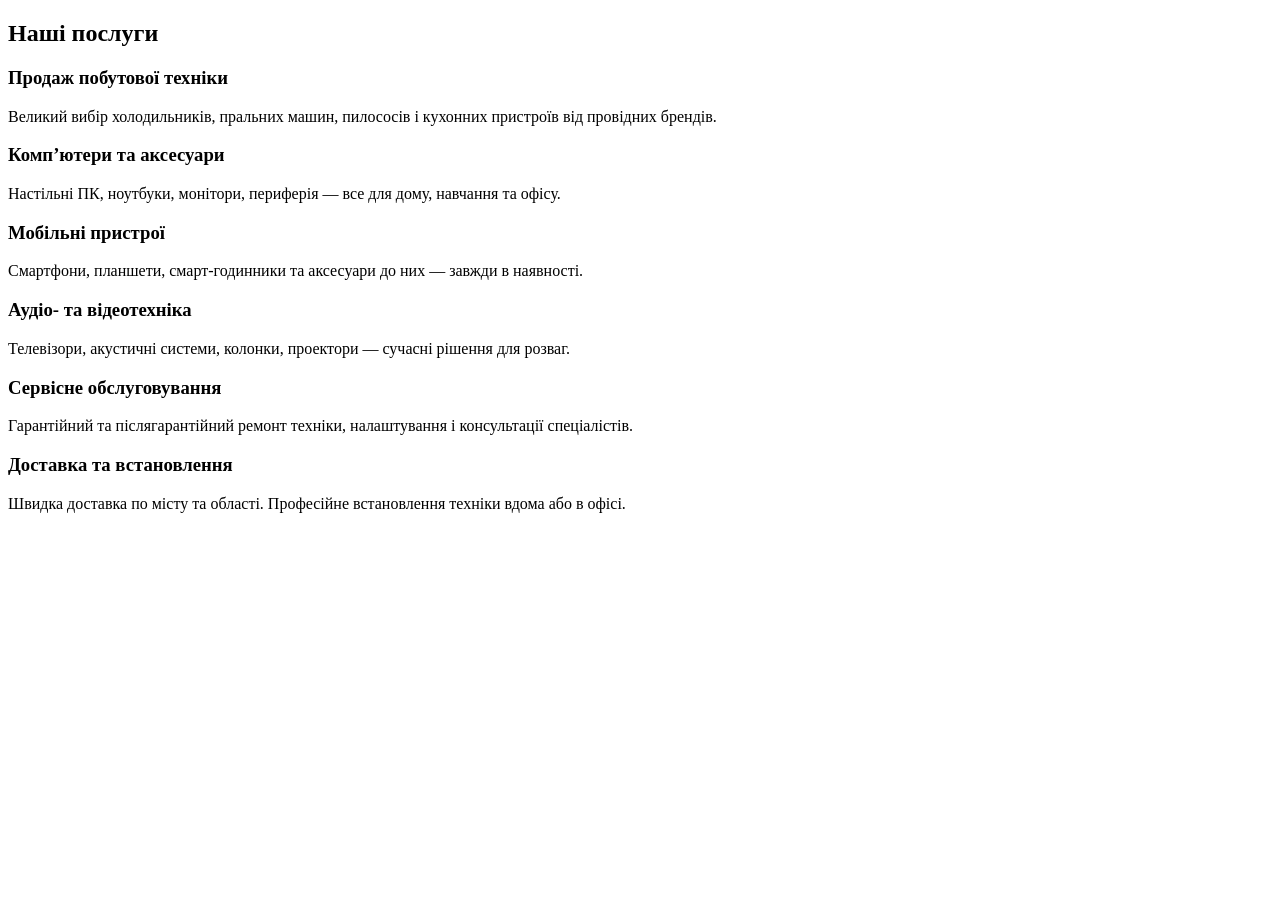
==== ourservices.html @ 548ecca2 "marsik" ====
<!DOCTYPE html>
<html lang="uk">
<head>
  <meta charset="UTF-8">
  <meta name="viewport" content="width=device-width, initial-scale=1.0">
  <title>Наші послуги — DI-digital import</title>
  <link rel="stylesheet" href="style.css">
</head>
<body>
  <section class="services">
    <h2>Наші послуги</h2>
    <div class="grid-services">
      <div class="service">
        <h3>Продаж побутової техніки</h3>
        <p>Великий вибір холодильників, пральних машин, пилососів і кухонних пристроїв від провідних брендів.</p>
      </div>
      <div class="service">
        <h3>Комп’ютери та аксесуари</h3>
        <p>Настільні ПК, ноутбуки, монітори, периферія — все для дому, навчання та офісу.</p>
      </div>
      <div class="service">
        <h3>Мобільні пристрої</h3>
        <p>Смартфони, планшети, смарт-годинники та аксесуари до них — завжди в наявності.</p>
      </div>
      <div class="service">
        <h3>Аудіо- та відеотехніка</h3>
        <p>Телевізори, акустичні системи, колонки, проектори — сучасні рішення для розваг.</p>
      </div>
      <div class="service">
        <h3>Сервісне обслуговування</h3>
        <p>Гарантійний та післягарантійний ремонт техніки, налаштування і консультації спеціалістів.</p>
      </div>
      <div class="service">
        <h3>Доставка та встановлення</h3>
        <p>Швидка доставка по місту та області. Професійне встановлення техніки вдома або в офісі.</p>
      </div>
    </div>
  </section>
</body>
</html>
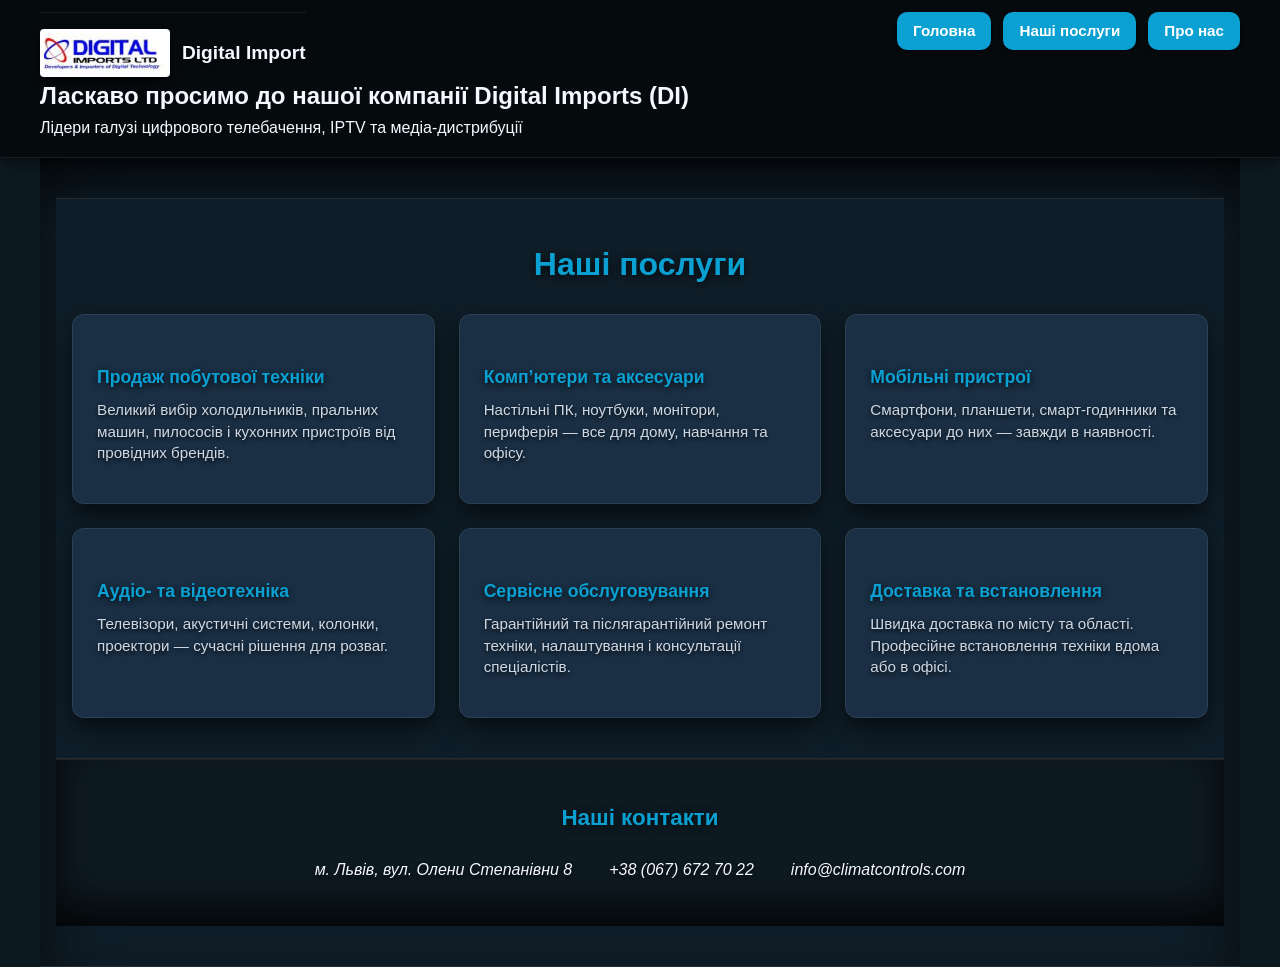
==== commit b05d3c66: "оновлення розмітки сайту" ====
--- a/ourservices.html
+++ b/ourservices.html
@@ -1,12 +1,34 @@
 <!DOCTYPE html>
 <html lang="uk">
+
 <head>
   <meta charset="UTF-8">
   <meta name="viewport" content="width=device-width, initial-scale=1.0">
   <title>Наші послуги — DI-digital import</title>
   <link rel="stylesheet" href="style.css">
 </head>
+
 <body>
+  <header class="header">
+    <div class="header-top">
+      <div class="logo">
+        <img src="img/photo_2025-10-28_22-53-06.jpg" alt="Логотип компанії DI-digital import">
+        <h1 class="logo-text">Digital Import</h1>
+      </div>
+      <nav class="nav" aria-label="Головне меню сайту">
+        <ul>
+          <li><a href="index.html">Головна</a></li>
+          <li><a href="ourservices.html">Наші послуги</a></li>
+          <li><a href="about.html">Про нас</a></li>
+        </ul>
+      </nav>
+    </div>
+    <div class="header-text">
+      <h2>Ласкаво просимо до нашої компанії Digital Imports (DI)</h2>
+      <p>Лідери галузі цифрового телебачення, IPTV та медіа-дистрибуції</p>
+    </div>
+  </header>
+  <main>
   <section class="services">
     <h2>Наші послуги</h2>
     <div class="grid-services">
@@ -36,5 +58,16 @@
       </div>
     </div>
   </section>
+  <footer class="contact-footer">
+    <h2>Наші контакти</h2>
+    <address class="contacts">
+      <a href="https://www.google.com/maps?q=Львів,+вул.+Олени+Степанівни+8" target="_blank" rel="noopener">м. Львів,
+        вул. Олени Степанівни 8</a>
+      <a href="tel:+380676727022">+38 (067) 672 70 22</a>
+      <a href="mailto:info@climatcontrols.com">info@climatcontrols.com</a>
+    </address>
+  </footer>
+</main>
 </body>
+
 </html>
--- a/style.css
+++ b/style.css
@@ -0,0 +1,508 @@
+* {
+  margin: 0;
+  box-sizing: border-box;
+}
+
+:root {
+  --bg-page: #0e1a22;
+  --bg-section: #0f1d28;
+  --bg-section-alt: #132433;
+  --bg-card: #1a2f44;
+  --border-soft: rgba(255,255,255,.07);
+  --border-dim: rgba(255,255,255,.08);
+  --text-main: #f5f9ff;
+  --text-dim: #cfd8e3;
+  --text-muted: #8fa1b8;
+  --accent: #0aa0d1;
+  --accent-dark: #063ba7;
+  --radius-card: 12px;
+  --shadow-dark: 0 4px 16px rgba(0,0,0,.6);
+  --shadow-card: 0 10px 24px rgba(0,0,0,.6);
+  --max-width: 1200px;
+  --page-x: 16px;
+  --section-space-y: 2.5rem;
+  --header-height: 70px;
+  --focus-outline: #fff;
+  --focus-outline-bg: rgba(10,160,209,.2);
+}
+
+body {
+  font-family: "Segoe UI", Roboto, Arial, sans-serif;
+  background-color: var(--bg-page);
+  color: var(--text-main);
+  font-size: 1rem;
+  line-height: 1.6;
+}
+
+.header {
+  position: sticky;
+  top: 0;
+  z-index: 1000;
+  background: rgba(0,0,0,0.6);
+  backdrop-filter: blur(8px);
+  box-shadow: var(--shadow-dark);
+  border-bottom: 1px solid var(--border-dim);
+  padding-top: 12px;
+  padding-bottom: 16px;
+  padding-left: var(--page-x);
+  padding-right: var(--page-x);
+}
+
+.header-top {
+  display: flex;
+  justify-content: space-between;
+  align-items: flex-start;
+  flex-wrap: wrap;
+  gap: 16px;
+}
+
+.header > * {
+  max-width: var(--max-width);
+  margin-left: auto;
+  margin-right: auto;
+}
+
+.header h1 {
+  font-size: 1.6rem;
+  font-weight: 700;
+  line-height: 1.3;
+  color: var(--text-main);
+  text-shadow: 0 2px 6px rgba(0,0,0,.8);
+  margin-bottom: .5rem;
+  text-align: left;
+}
+
+.header > p {
+  color: var(--text-dim);
+  font-size: .95rem;
+  line-height: 1.4;
+  text-shadow: 0 2px 4px rgba(0,0,0,.8);
+  margin-bottom: 1rem;
+  max-width: 800px;
+  text-align: left;
+}
+
+.nav {
+  margin-bottom: 1rem;
+}
+
+.nav ul {
+  list-style: none;
+  display: flex;
+  flex-wrap: wrap;
+  gap: 12px;
+  padding: 0;
+  margin: 0;
+}
+
+.nav a {
+  display: inline-block;
+  padding: 10px 16px;
+  text-decoration: none;
+  font-weight: 600;
+  line-height: 1.2;
+  border-radius: 10px;
+  background: var(--accent);
+  color: #fff;
+  box-shadow: 0 2px 6px rgba(0,0,0,.5);
+  transition: background-color .15s ease, transform .05s ease;
+  font-size: .95rem;
+}
+
+.nav a.active {
+  background: var(--accent-dark);
+}
+
+.nav a:hover {
+  background: var(--accent-dark);
+}
+
+.nav a:active {
+  background: var(--accent-dark);
+  transform: translateY(1px);
+}
+
+.nav a:focus-visible {
+  outline: 2px solid var(--focus-outline);
+  outline-offset: 2px;
+  box-shadow: 0 0 0 4px var(--focus-outline-bg);
+}
+
+.logo {
+  display: flex;
+  flex-wrap: wrap;
+  align-items: center;
+  gap: 12px;
+  border-top: 1px solid var(--border-dim);
+  padding-top: 16px;
+}
+
+.logo img {
+  height: 48px;
+  width: auto;
+  display: block;
+  background-color: #fff;
+  border-radius: 4px;
+  padding: 4px;
+  box-shadow: var(--shadow-dark);
+}
+
+.logo h1 {
+  font-size: 1.2rem;
+  font-weight: 700;
+  line-height: 1.2;
+  color: var(--text-main);
+  margin: 0;
+  text-shadow: 0 2px 6px rgba(0,0,0,.8);
+}
+
+main {
+  max-width: var(--max-width);
+  margin-inline: auto;
+  padding-left: var(--page-x);
+  padding-right: var(--page-x);
+  padding-top: var(--section-space-y);
+  padding-bottom: var(--section-space-y);
+  border-bottom: 1px solid var(--border-soft);
+  box-shadow: 0 30px 60px rgba(0,0,0,.7) inset;background: var(--bg-section);
+}
+
+main p {
+  color: var(--text-main);
+  text-shadow: 0 2px 4px rgba(0,0,0,.8);
+  margin-bottom: 1rem;
+  max-width: 900px;
+  font-size: 1rem;
+}
+
+main strong {
+  color: var(--accent);
+  font-weight: 600;
+}
+
+main h3 {
+  font-size: 1.1rem;
+  font-weight: 700;
+  color: var(--text-main);
+  text-shadow: 0 2px 4px rgba(0,0,0,.8);
+  margin-top: 1.5rem;
+  margin-bottom: .5rem;
+}
+
+main .company-address {
+  font-style: italic;
+  color: var(--text-dim);
+}
+
+.certificates {
+  background: var(--bg-section-alt);
+  padding-top: var(--section-space-y);
+  padding-bottom: var(--section-space-y);
+  padding-left: var(--page-x);
+  padding-right: var(--page-x);
+  text-align: center;
+  color: var(--text-main);
+  border-top: 1px solid var(--border-soft);
+  border-bottom: 1px solid var(--border-soft);
+  box-shadow: 0 20px 40px rgba(0,0,0,.8) inset;
+}
+
+.certificates h2 {
+  font-size: 1.4rem;
+  font-weight: 700;
+  text-shadow: 0 2px 6px rgba(0,0,0,.8);
+  margin-bottom: 1.5rem;
+  color: var(--text-main);
+}
+
+.cert-row {
+  max-width: var(--max-width);
+  margin-inline: auto;
+  display: flex;
+  flex-wrap: wrap;
+  justify-content: center;
+  gap: 20px;
+}
+
+.cert-item {
+  width: 360px;
+  background: var(--bg-card);
+  border-radius: 8px;
+  padding: 12px;
+  box-shadow: var(--shadow-card);
+  transition: transform .3s ease;
+  border: 1px solid var(--border-dim);
+}
+
+.cert-item:hover {
+  transform: scale(1.03);
+}
+
+.cert-item img {
+  width: 100%;
+  height: 220px;
+  object-fit: cover;
+  border: 2px solid #222;
+  border-radius: 6px;
+  display: block;
+  cursor: pointer;
+}
+
+.cert-item p {
+  font-size: .9rem;
+  line-height: 1.4;
+  color: var(--text-dim);
+  font-weight: 300;
+  margin-top: 10px;
+  text-align: left;
+}
+
+.services {
+  background: var(--bg-section);
+  padding-top: var(--section-space-y);
+  padding-bottom: var(--section-space-y);
+  padding-left: var(--page-x);
+  padding-right: var(--page-x);
+  text-align: center;
+  color: var(--text-main);
+  border-top: 1px solid var(--border-soft);
+  border-bottom: 1px solid var(--border-soft);
+}
+
+.services h2 {
+  font-size: 2rem;
+  font-weight: 700;
+  color: var(--accent);
+  margin-bottom: 1.5rem;
+  text-shadow: 0 2px 8px rgba(0,0,0,.8);
+}
+
+.grid-services {
+  max-width: var(--max-width);
+  margin-inline: auto;
+  display: grid;
+  grid-template-columns: repeat(3, 1fr);
+  gap: 1.5rem;
+}
+
+.service {
+  background: var(--bg-card);
+  padding: 1.5rem;
+  border-radius: var(--radius-card);
+  text-align: left;
+  font-weight: 500;
+  color: var(--text-main);
+  box-shadow: var(--shadow-card);
+  border: 1px solid var(--border-dim);
+  transition: all 0.35s ease;
+  transform: scale(1);
+  cursor: pointer;
+}
+
+.service h3 {
+  color: var(--accent);
+  margin-bottom: 0.5rem;
+  font-size: 1.1rem;
+  font-weight: 600;
+  text-shadow: 0 2px 6px rgba(0,0,0,.8);
+}
+
+.service p {
+  font-size: 0.95rem;
+  color: var(--text-dim);
+  line-height: 1.4;
+}
+
+.service:hover {
+  transform: scale(1.07);
+  box-shadow: 0 10px 25px rgba(0, 0, 0, 0.8),
+              0 0 24px rgba(10,160,209,0.4);
+  outline: 2px solid var(--accent);
+  outline-offset: -2px;
+}
+
+.about {
+  background: var(--bg-section-alt);
+  padding-top: var(--section-space-y);
+  padding-bottom: var(--section-space-y);
+  padding-left: var(--page-x);
+  padding-right: var(--page-x);
+
+  max-width: var(--max-width);
+  margin-inline: auto;
+
+  display: flex;
+  justify-content: space-between;
+  align-items: center;
+  gap: 2rem;
+
+  border-top: 1px solid var(--border-soft);
+  border-bottom: 1px solid var(--border-soft);
+}
+
+.about-text {
+  flex: 1;
+  color: var(--text-main);
+}
+
+.about-text h2 {
+  color: var(--accent);
+  margin-bottom: 1rem;
+  font-size: 1.5rem;
+  font-weight: 700;
+  text-shadow: 0 2px 8px rgba(0,0,0,.8);
+}
+
+.about-text p {
+  font-size: 1rem;
+  color: var(--text-dim);
+  line-height: 1.5;
+}
+
+.about-image {
+  flex: 1;
+  text-align: center;
+}
+
+.about img {
+  width: 100%;
+  max-width: 320px;
+  border-radius: 10px;
+  transition: transform 0.3s ease;
+  box-shadow: 0 10px 25px rgba(0,0,0,0.8),
+              0 0 24px rgba(10,160,209,0.3);
+  border: 1px solid var(--border-dim);
+}
+
+.about img:hover {
+  transform: scale(1.05);
+}
+
+.contact-footer {
+  background: var(--bg-page);
+  padding-top: var(--section-space-y);
+  padding-bottom: var(--section-space-y);
+  padding-left: var(--page-x);
+  padding-right: var(--page-x);
+  border-top: 1px solid #222;
+  color: var(--text-dim);
+  text-align: center;
+  box-shadow: 0 -20px 40px rgba(0,0,0,.8) inset;
+}
+
+.contact-footer h2 {
+  font-size: 1.4rem;
+  font-weight: 700;
+  color: var(--accent);
+  text-shadow: 0 2px 8px rgba(0,0,0,.6);
+  margin-bottom: 1.2rem;
+}
+
+.contacts {
+  display: flex;
+  flex-wrap: wrap;
+  justify-content: center;
+  gap: 25px;
+  max-width: var(--max-width);
+  margin-inline: auto;
+}
+
+.contacts a {
+  color: var(--text-main);
+  font-size: 1rem;
+  text-decoration: none;
+  line-height: 1.4;
+  transition: all 0.3s ease;
+  text-shadow: 0 2px 4px rgba(0,0,0,.8);
+  padding: 4px 6px;
+  border-radius: 6px;
+}
+
+.contacts a:hover {
+  color: var(--accent);
+  transform: scale(1.05);
+  cursor: pointer;
+}
+
+.contacts a:focus-visible {
+  outline: 2px solid var(--focus-outline);
+  outline-offset: 2px;
+  box-shadow: 0 0 0 4px var(--focus-outline-bg);
+}
+
+@media (max-width: 1200px) {
+  .grid-services {
+    grid-template-columns: repeat(2, 1fr);
+  }
+}
+
+@media (max-width: 768px) {
+
+  .header h1 {
+    font-size: 1.3rem;
+  }
+
+  .header > p {
+    font-size: .9rem;
+  }
+
+  .nav ul {
+    justify-content: flex-start;
+  }
+
+  .logo {
+    flex-direction: row;
+  }
+
+  .logo h1 {
+    font-size: 1rem;
+  }
+
+  main {
+    padding-top: 2rem;
+    padding-bottom: 2rem;
+  }
+
+  .cert-item {
+    width: 100%;
+    max-width: 360px;
+  }
+
+  .contacts {
+    gap: 16px;
+    text-align: center;
+  }
+
+  .contacts a {
+    font-size: .95rem;
+  }
+
+  .about {
+    flex-direction: column;
+    text-align: center;
+  }
+
+  .about-image {
+    order: -1;
+  }
+
+  .grid-services {
+    grid-template-columns: 1fr;
+  }
+}
+
+@media (max-width: 320px) {
+
+  .nav ul {
+    gap: 8px;
+  }
+
+  .nav a {
+    padding: 8px 12px;
+    font-size: .9rem;
+  }
+
+  .logo img {
+    height: 40px;
+  }
+}
